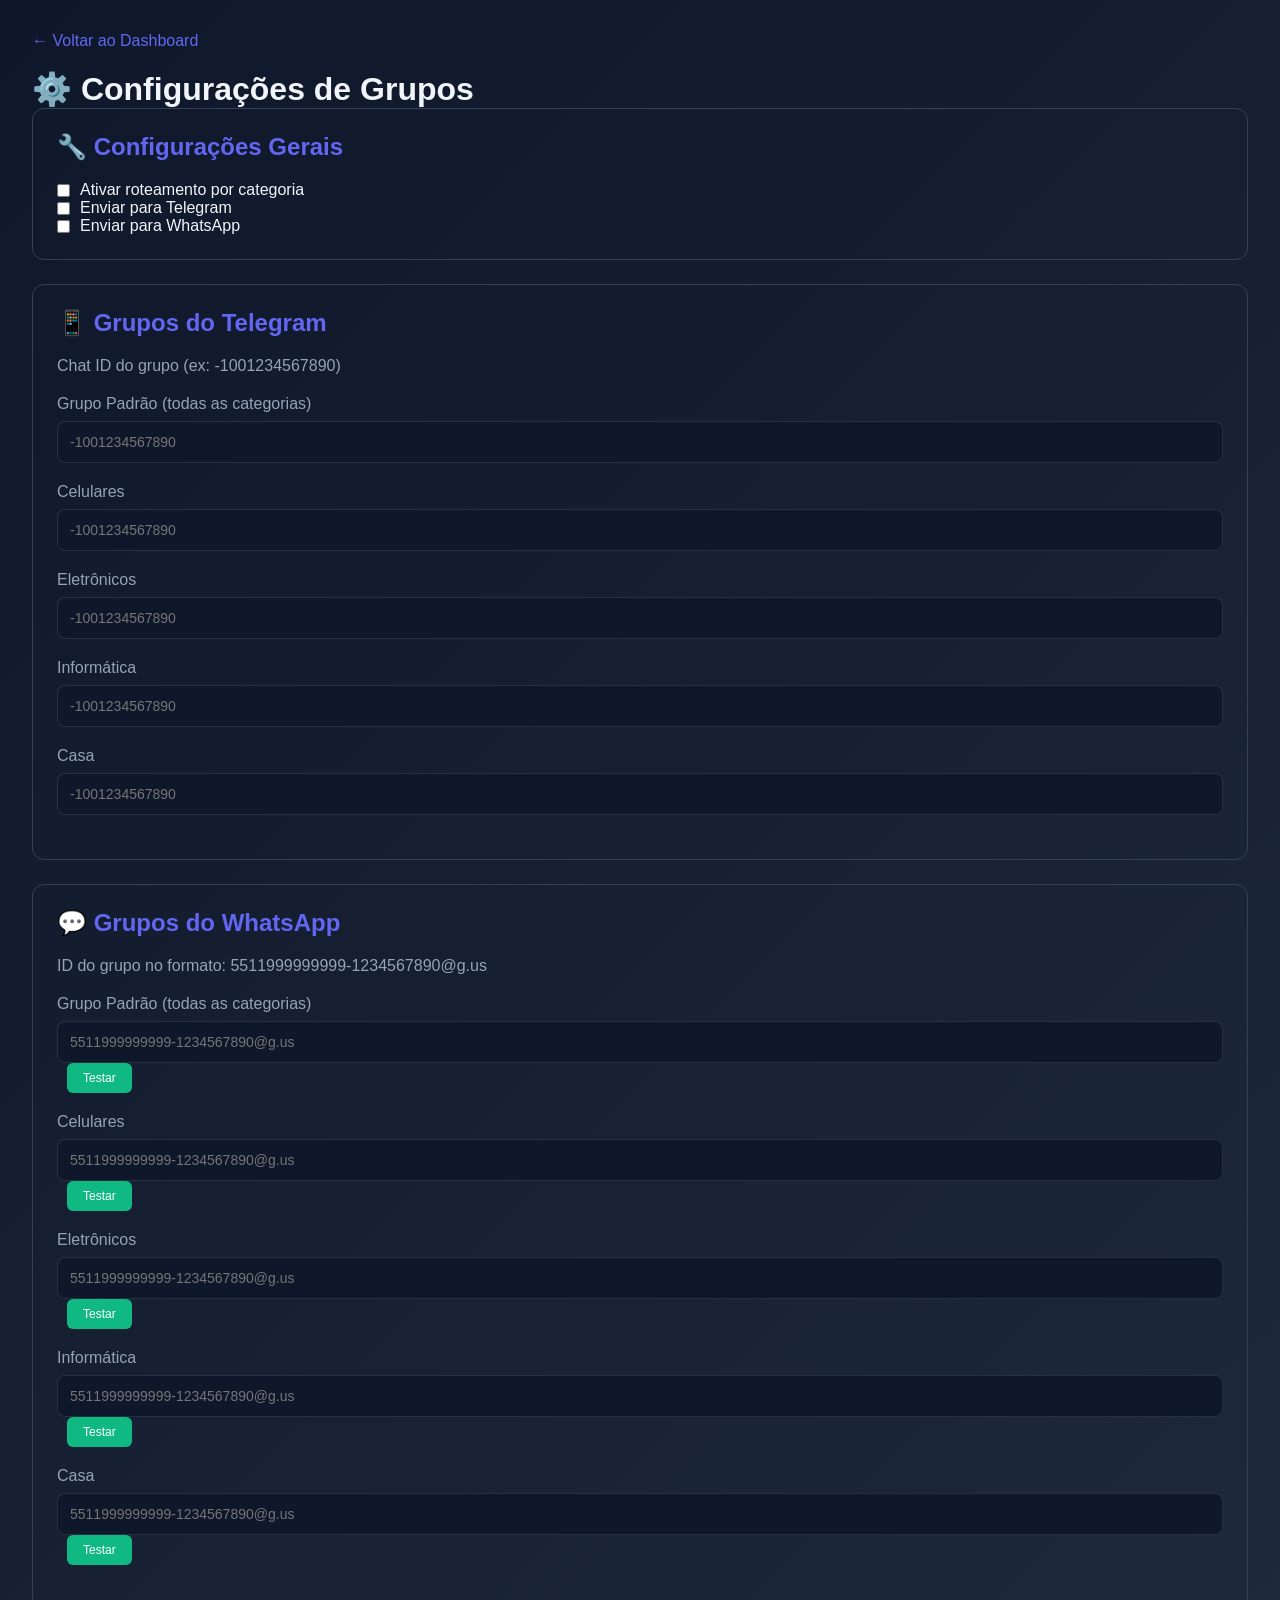
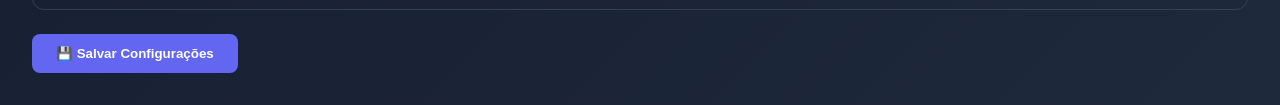
==== dashboard/config.html @ 157dcb71 "feat: Introduce web dashboard and WhatsApp integration with new API, database models, and services, " ====
<!DOCTYPE html>
<html lang="pt-BR">
<head>
    <meta charset="UTF-8">
    <meta name="viewport" content="width=device-width, initial-scale=1.0">
    <title>Configurações - PromoBot</title>
    <link rel="stylesheet" href="style.css">
    <style>
        .config-section {
            background: var(--card-bg);
            border-radius: 12px;
            padding: 24px;
            margin-bottom: 24px;
        }
        
        .config-section h2 {
            color: var(--primary);
            margin-bottom: 20px;
            font-size: 1.5rem;
        }
        
        .form-group {
            margin-bottom: 20px;
        }
        
        .form-group label {
            display: block;
            margin-bottom: 8px;
            color: var(--text-secondary);
            font-weight: 500;
        }
        
        .form-group input {
            width: 100%;
            padding: 12px;
            background: var(--bg-dark);
            border: 1px solid rgba(255,255,255,0.1);
            border-radius: 8px;
            color: var(--text-primary);
            font-size: 14px;
        }
        
        .form-group input:focus {
            outline: none;
            border-color: var(--primary);
        }
        
        .checkbox-group {
            display: flex;
            align-items: center;
            gap: 10px;
        }
        
        .checkbox-group input[type="checkbox"] {
            width: auto;
        }
        
        .btn-save {
            background: var(--primary);
            color: white;
            padding: 12px 24px;
            border: none;
            border-radius: 8px;
            cursor: pointer;
            font-weight: 600;
            transition: all 0.3s;
        }
        
        .btn-save:hover {
            transform: translateY(-2px);
            box-shadow: 0 4px 12px rgba(255,107,53,0.3);
        }
        
        .btn-test {
            background: var(--success);
            color: white;
            padding: 8px 16px;
            border: none;
            border-radius: 6px;
            cursor: pointer;
            font-size: 12px;
            margin-left: 10px;
        }
        
        .back-link {
            display: inline-block;
            margin-bottom: 20px;
            color: var(--primary);
            text-decoration: none;
        }
        
        .back-link:hover {
            text-decoration: underline;
        }
    </style>
</head>
<body>
    <div class="container">
        <a href="index.html" class="back-link">← Voltar ao Dashboard</a>
        
        <h1>⚙️ Configurações de Grupos</h1>
        
        <div class="config-section">
            <h2>🔧 Configurações Gerais</h2>
            
            <div class="checkbox-group">
                <input type="checkbox" id="routing-enabled">
                <label for="routing-enabled">Ativar roteamento por categoria</label>
            </div>
            
            <div class="checkbox-group">
                <input type="checkbox" id="send-telegram">
                <label for="send-telegram">Enviar para Telegram</label>
            </div>
            
            <div class="checkbox-group">
                <input type="checkbox" id="send-whatsapp">
                <label for="send-whatsapp">Enviar para WhatsApp</label>
            </div>
        </div>
        
        <div class="config-section">
            <h2>📱 Grupos do Telegram</h2>
            <p style="color: var(--text-secondary); margin-bottom: 20px;">
                Chat ID do grupo (ex: -1001234567890)
            </p>
            
            <div class="form-group">
                <label>Grupo Padrão (todas as categorias)</label>
                <input type="text" id="telegram-default" placeholder="-1001234567890">
            </div>
            
            <div class="form-group">
                <label>Celulares</label>
                <input type="text" id="telegram-celulares" placeholder="-1001234567890">
            </div>
            
            <div class="form-group">
                <label>Eletrônicos</label>
                <input type="text" id="telegram-eletronicos" placeholder="-1001234567890">
            </div>
            
            <div class="form-group">
                <label>Informática</label>
                <input type="text" id="telegram-informatica" placeholder="-1001234567890">
            </div>
            
            <div class="form-group">
                <label>Casa</label>
                <input type="text" id="telegram-casa" placeholder="-1001234567890">
            </div>
        </div>
        
        <div class="config-section">
            <h2>💬 Grupos do WhatsApp</h2>
            <p style="color: var(--text-secondary); margin-bottom: 20px;">
                ID do grupo no formato: 5511999999999-1234567890@g.us
            </p>
            
            <div class="form-group">
                <label>Grupo Padrão (todas as categorias)</label>
                <input type="text" id="whatsapp-default" placeholder="5511999999999-1234567890@g.us">
                <button class="btn-test" onclick="testWhatsApp('default')">Testar</button>
            </div>
            
            <div class="form-group">
                <label>Celulares</label>
                <input type="text" id="whatsapp-celulares" placeholder="5511999999999-1234567890@g.us">
                <button class="btn-test" onclick="testWhatsApp('celulares')">Testar</button>
            </div>
            
            <div class="form-group">
                <label>Eletrônicos</label>
                <input type="text" id="whatsapp-eletronicos" placeholder="5511999999999-1234567890@g.us">
                <button class="btn-test" onclick="testWhatsApp('eletronicos')">Testar</button>
            </div>
            
            <div class="form-group">
                <label>Informática</label>
                <input type="text" id="whatsapp-informatica" placeholder="5511999999999-1234567890@g.us">
                <button class="btn-test" onclick="testWhatsApp('informatica')">Testar</button>
            </div>
            
            <div class="form-group">
                <label>Casa</label>
                <input type="text" id="whatsapp-casa" placeholder="5511999999999-1234567890@g.us">
                <button class="btn-test" onclick="testWhatsApp('casa')">Testar</button>
            </div>
        </div>
        
        <button class="btn-save" onclick="saveConfig()">💾 Salvar Configurações</button>
    </div>
    
    <script src="config.js"></script>
</body>
</html>
---- dashboard/style.css ----
* {
    margin: 0;
    padding: 0;
    box-sizing: border-box;
}

:root {
    --primary: #6366f1;
    --primary-dark: #4f46e5;
    --success: #10b981;
    --warning: #f59e0b;
    --danger: #ef4444;
    --bg-dark: #0f172a;
    --bg-card: #1e293b;
    --text-primary: #f1f5f9;
    --text-secondary: #94a3b8;
    --border: #334155;
}

body {
    font-family: 'Inter', -apple-system, BlinkMacSystemFont, 'Segoe UI', sans-serif;
    background: linear-gradient(135deg, #0f172a 0%, #1e293b 100%);
    color: var(--text-primary);
    min-height: 100vh;
    padding: 2rem;
}

.container {
    max-width: 1400px;
    margin: 0 auto;
}

header {
    text-align: center;
    margin-bottom: 3rem;
    animation: fadeInDown 0.6s ease;
}

header h1 {
    font-size: 3rem;
    background: linear-gradient(135deg, var(--primary), var(--success));
    -webkit-background-clip: text;
    -webkit-text-fill-color: transparent;
    margin-bottom: 0.5rem;
}

.subtitle {
    color: var(--text-secondary);
    font-size: 1.1rem;
}

.stats-grid {
    display: grid;
    grid-template-columns: repeat(auto-fit, minmax(250px, 1fr));
    gap: 1.5rem;
    margin-bottom: 3rem;
}

.stat-card {
    background: var(--bg-card);
    border: 1px solid var(--border);
    border-radius: 1rem;
    padding: 1.5rem;
    display: flex;
    align-items: center;
    gap: 1rem;
    transition: all 0.3s ease;
    animation: fadeInUp 0.6s ease;
}

.stat-card:hover {
    transform: translateY(-5px);
    box-shadow: 0 10px 30px rgba(99, 102, 241, 0.2);
    border-color: var(--primary);
}

.stat-icon {
    font-size: 3rem;
    filter: drop-shadow(0 0 10px rgba(99, 102, 241, 0.5));
}

.stat-content h3 {
    font-size: 2rem;
    color: var(--primary);
    margin-bottom: 0.25rem;
}

.stat-content p {
    color: var(--text-secondary);
    font-size: 0.9rem;
}

.deals-section,
.config-section {
    background: var(--bg-card);
    border: 1px solid var(--border);
    border-radius: 1rem;
    padding: 2rem;
    margin-bottom: 2rem;
    animation: fadeInUp 0.8s ease;
}

.section-header {
    display: flex;
    justify-content: space-between;
    align-items: center;
    margin-bottom: 1.5rem;
}


.store-bar {
    display: flex;
    gap: 1rem;
    margin-bottom: 1.5rem;
    justify-content: center;
}

.store-btn {
    background: var(--bg-card);
    border: 2px solid var(--border);
    color: var(--text-primary);
    padding: 0.75rem 1.5rem;
    border-radius: 0.75rem;
    cursor: pointer;
    font-size: 1rem;
    font-weight: 600;
    transition: all 0.3s ease;
    display: flex;
    align-items: center;
    gap: 0.5rem;
}

.store-btn:hover {
    border-color: var(--primary);
    transform: translateY(-2px);
}

.store-btn.active {
    background: var(--primary);
    color: white;
    border-color: var(--primary);
    box-shadow: 0 4px 15px rgba(99, 102, 241, 0.4);
}

.categories-bar {
    display: flex;
    gap: 0.75rem;
    margin-bottom: 2rem;
    overflow-x: auto;
    padding-bottom: 0.5rem;
}

.category-btn {
    background: var(--bg-dark);
    border: 1px solid var(--border);
    color: var(--text-secondary);
    padding: 0.5rem 1.25rem;
    border-radius: 2rem;
    cursor: pointer;
    white-space: nowrap;
    transition: all 0.3s ease;
    font-weight: 500;
}

.category-btn:hover {
    border-color: var(--primary);
    color: var(--text-primary);
}

.category-btn.active {
    background: var(--primary);
    color: white;
    border-color: var(--primary);
    box-shadow: 0 4px 12px rgba(99, 102, 241, 0.3);
}

.btn-refresh {
    background: var(--primary);
    color: white;
    border: none;
    padding: 0.75rem 1.5rem;
    border-radius: 0.5rem;
    cursor: pointer;
    font-size: 1rem;
    transition: all 0.3s ease;
}

.btn-refresh:hover {
    background: var(--primary-dark);
    transform: scale(1.05);
}

.deals-list {
    display: grid;
    gap: 1rem;
}

.deal-card {
    background: var(--bg-dark);
    border: 1px solid var(--border);
    border-radius: 0.75rem;
    padding: 1.5rem;
    display: grid;
    grid-template-columns: 100px 1fr auto;
    gap: 1.5rem;
    align-items: center;
    transition: all 0.3s ease;
}

.deal-card:hover {
    border-color: var(--primary);
    transform: translateX(5px);
}

.deal-image {
    width: 100px;
    height: 100px;
    object-fit: cover;
    border-radius: 0.5rem;
    background: var(--bg-card);
}

.deal-info h3 {
    font-size: 1.1rem;
    margin-bottom: 0.5rem;
    color: var(--text-primary);
}

.deal-prices {
    display: flex;
    gap: 1rem;
    align-items: center;
    margin-bottom: 0.5rem;
}

.old-price {
    text-decoration: line-through;
    color: var(--text-secondary);
    font-size: 0.9rem;
}

.new-price {
    color: var(--success);
    font-size: 1.3rem;
    font-weight: bold;
}

.discount-badge {
    background: var(--success);
    color: white;
    padding: 0.25rem 0.75rem;
    border-radius: 2rem;
    font-size: 0.85rem;
    font-weight: bold;
}

.deal-meta {
    color: var(--text-secondary);
    font-size: 0.85rem;
    margin-bottom: 0.75rem;
}

.deal-status {
    display: flex;
    gap: 0.5rem;
    flex-wrap: wrap;
}

.status-badge {
    padding: 0.35rem 0.75rem;
    border-radius: 1rem;
    font-size: 0.75rem;
    font-weight: 600;
    display: inline-flex;
    align-items: center;
    gap: 0.25rem;
}

.telegram-sent {
    background: var(--success);
    color: white;
}

.telegram-not-sent {
    background: var(--warning);
    color: white;
}

.affiliate-yes {
    background: var(--primary);
    color: white;
}

.affiliate-no {
    background: var(--border);
    color: var(--text-secondary);
}

.deal-actions {
    display: flex;
    flex-direction: column;
    gap: 0.5rem;
}

.btn-link {
    background: var(--primary);
    color: white;
    text-decoration: none;
    padding: 0.75rem 1.5rem;
    border-radius: 0.5rem;
    text-align: center;
    transition: all 0.3s ease;
    font-weight: 500;
}

.btn-link:hover {
    background: var(--primary-dark);
    transform: scale(1.05);
}

.btn-copy {
    background: var(--bg-dark);
    color: var(--text-primary);
    border: 1px solid var(--border);
    padding: 0.75rem 1.5rem;
    border-radius: 0.5rem;
    text-align: center;
    cursor: pointer;
    transition: all 0.3s ease;
    font-weight: 500;
    font-size: 0.9rem;
}

.btn-copy:hover {
    background: var(--border);
    border-color: var(--primary);
    transform: scale(1.05);
}

.copy-notification {
    position: fixed;
    bottom: 2rem;
    right: 2rem;
    background: var(--success);
    color: white;
    padding: 1rem 2rem;
    border-radius: 0.5rem;
    font-weight: 600;
    box-shadow: 0 10px 30px rgba(0, 0, 0, 0.3);
    animation: slideInUp 0.3s ease;
    z-index: 1000;
}

@keyframes slideInUp {
    from {
        opacity: 0;
        transform: translateY(20px);
    }

    to {
        opacity: 1;
        transform: translateY(0);
    }
}

.config-grid {
    display: grid;
    grid-template-columns: repeat(auto-fit, minmax(300px, 1fr));
    gap: 1.5rem;
}

.config-item {
    display: flex;
    justify-content: space-between;
    align-items: center;
    padding: 1rem;
    background: var(--bg-dark);
    border-radius: 0.5rem;
}

.config-label {
    font-weight: 500;
}

.badge {
    padding: 0.5rem 1rem;
    border-radius: 2rem;
    font-size: 0.85rem;
    font-weight: 600;
}

.badge.success {
    background: var(--success);
    color: white;
}

.badge.warning {
    background: var(--warning);
    color: white;
}

.badge.danger {
    background: var(--danger);
    color: white;
}

.loading {
    text-align: center;
    padding: 3rem;
    color: var(--text-secondary);
    font-size: 1.1rem;
}

@keyframes fadeInDown {
    from {
        opacity: 0;
        transform: translateY(-20px);
    }

    to {
        opacity: 1;
        transform: translateY(0);
    }
}

@keyframes fadeInUp {
    from {
        opacity: 0;
        transform: translateY(20px);
    }

    to {
        opacity: 1;
        transform: translateY(0);
    }
}

@media (max-width: 768px) {
    .deal-card {
        grid-template-columns: 1fr;
    }

    .deal-image {
        width: 100%;
        height: 200px;
    }
}

.category-tag {
    display: inline-block;
    background: var(--bg-card);
    border: 1px solid var(--border);
    padding: 2px 8px;
    border-radius: 4px;
    margin-right: 10px;
    font-size: 0.8rem;
    color: var(--text-primary);
}

/* Header Controls */
.main-header {
    display: flex;
    justify-content: space-between;
    align-items: center;
    margin-bottom: 2rem;
    padding-bottom: 1rem;
    border-bottom: 1px solid rgba(255, 255, 255, 0.1);
}

.header-controls {
    display: flex;
    gap: 1.5rem;
    align-items: center;
}

.control-group {
    display: flex;
    align-items: center;
    gap: 0.5rem;
    background: rgba(255, 255, 255, 0.05);
    padding: 0.5rem 1rem;
    border-radius: 8px;
}

.time-input {
    width: 60px;
    padding: 4px 8px;
    background: rgba(0, 0, 0, 0.3);
    border: 1px solid rgba(255, 255, 255, 0.1);
    border-radius: 4px;
    color: var(--text-primary);
    text-align: center;
    font-weight: bold;
}

.btn-icon {
    background: none;
    border: none;
    cursor: pointer;
    font-size: 1.2rem;
    padding: 4px;
    transition: transform 0.2s;
}

.btn-icon:hover {
    transform: scale(1.1);
}

.btn-action-header {
    background: linear-gradient(135deg, #FF9900 0%, #FF5500 100%);
    color: white;
    border: none;
    padding: 0.6rem 1.2rem;
    border-radius: 8px;
    cursor: pointer;
    font-weight: 600;
    transition: all 0.3s ease;
    box-shadow: 0 4px 15px rgba(255, 153, 0, 0.3);
}

.btn-action-header:hover {
    transform: translateY(-2px);
    box-shadow: 0 6px 20px rgba(255, 153, 0, 0.4);
}

@media (max-width: 768px) {
    .main-header {
        flex-direction: column;
        gap: 1rem;
        text-align: center;
    }

    .header-controls {
        flex-direction: column;
        width: 100%;
    }
}

.btn-danger {
    background: linear-gradient(135deg, #FF416C 0%, #FF4B2B 100%);
    color: white;
    border: none;
    padding: 0.6rem 1rem;
    border-radius: 8px;
    cursor: pointer;
    font-weight: 600;
    font-size: 1.2rem;
    transition: all 0.3s ease;
    box-shadow: 0 4px 15px rgba(255, 65, 108, 0.3);
}

.btn-danger:hover {
    transform: translateY(-2px);
    box-shadow: 0 6px 20px rgba(255, 65, 108, 0.4);
}
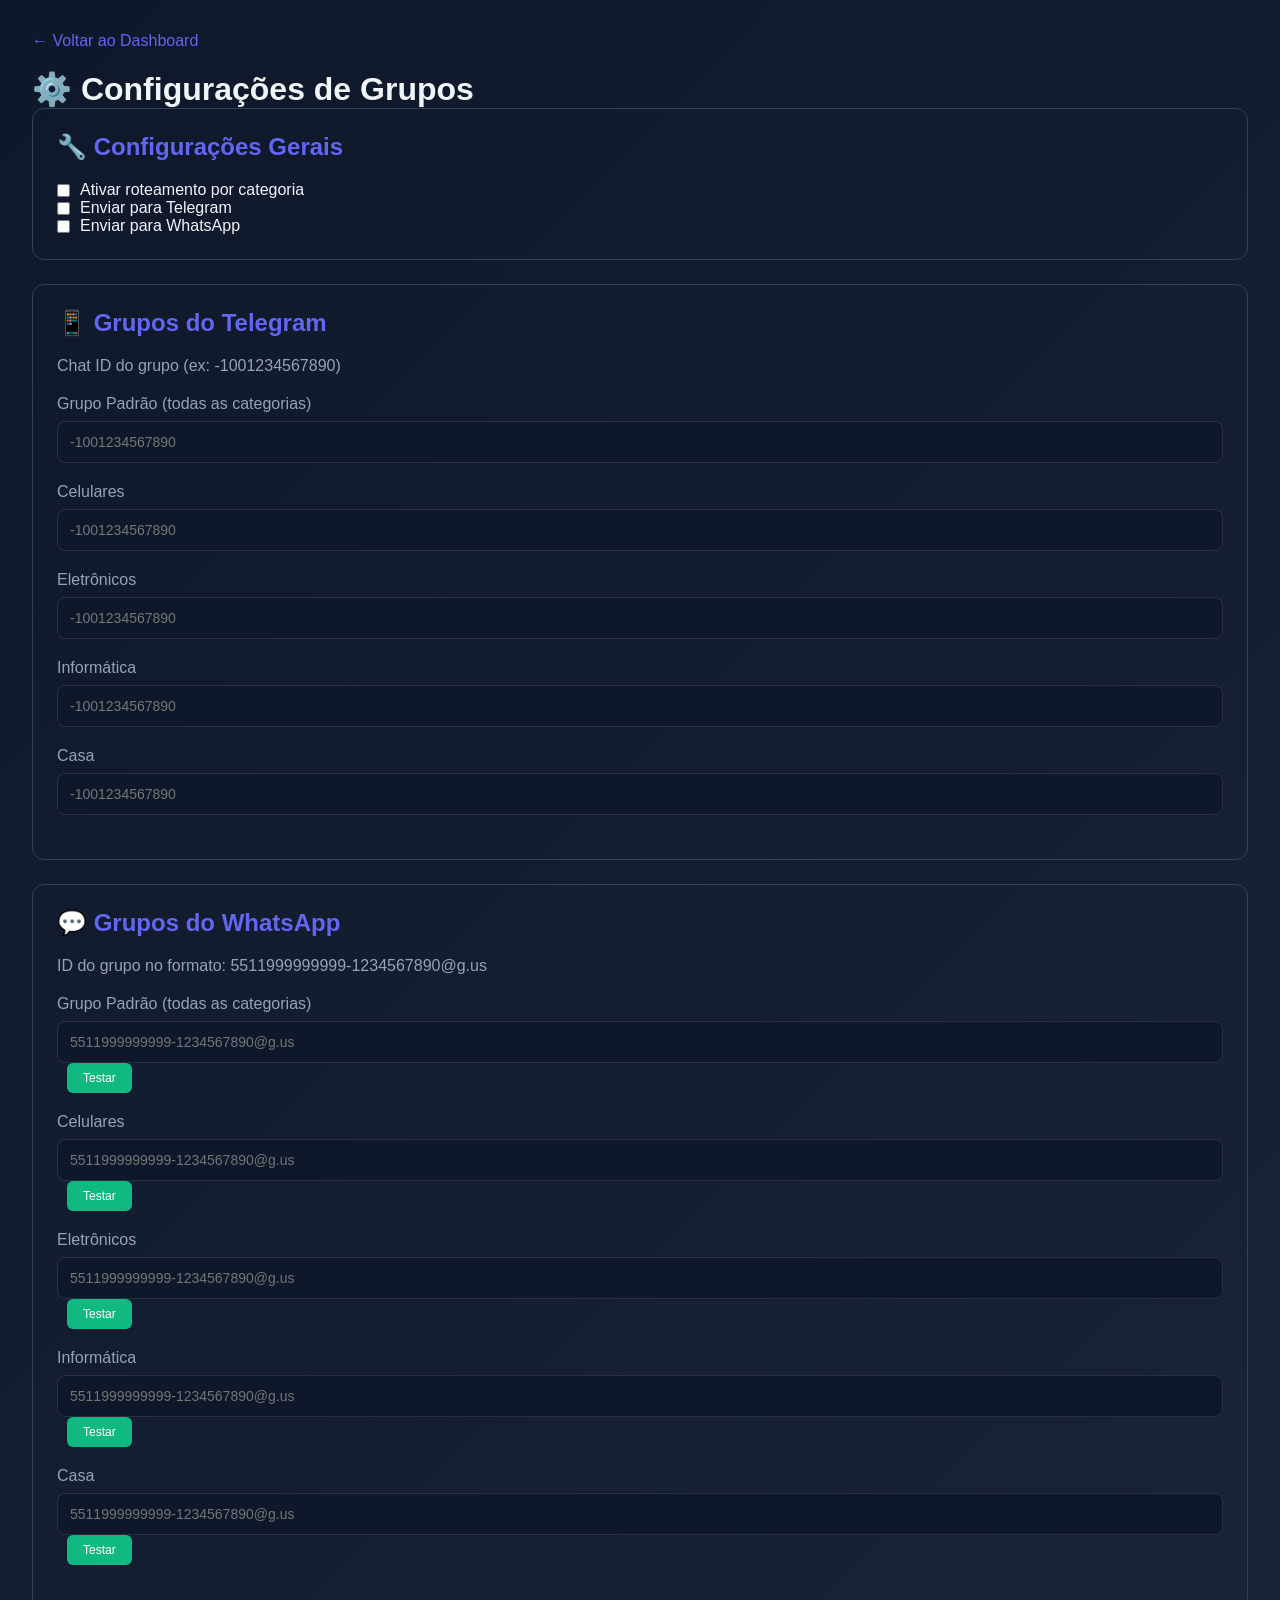
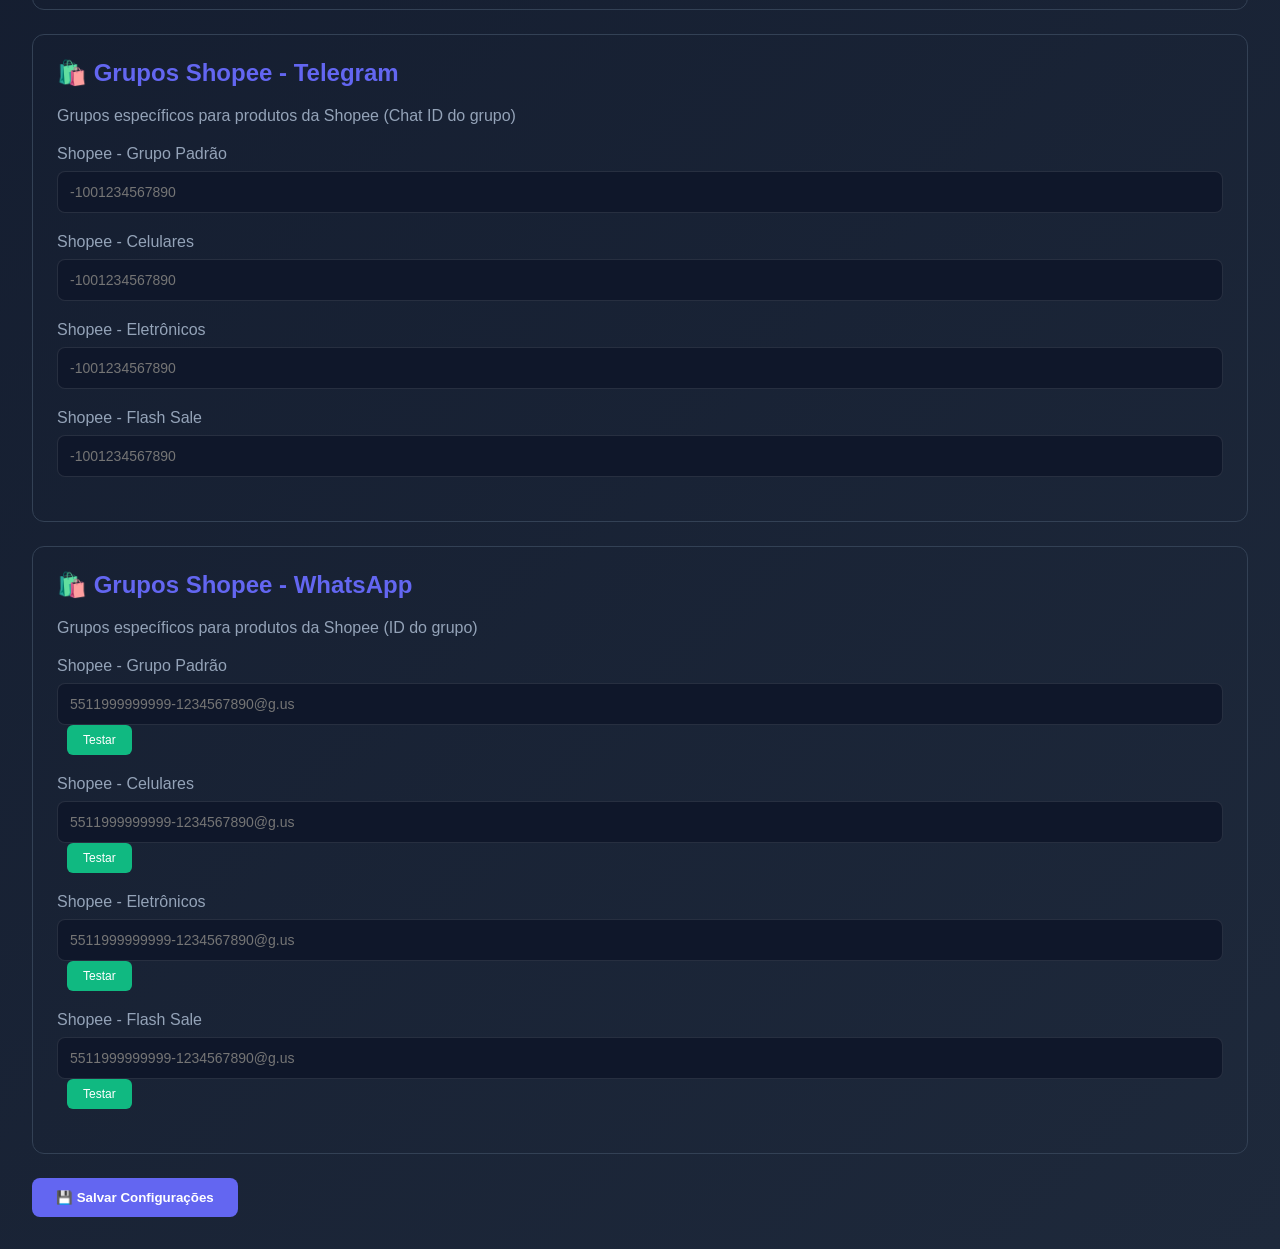
==== commit a732b881: "feat: Introduce Shopee integration, refactor deal processing into a new main orchestrator, and add d" ====
--- a/dashboard/config.html
+++ b/dashboard/config.html
@@ -1,5 +1,6 @@
 <!DOCTYPE html>
 <html lang="pt-BR">
+
 <head>
     <meta charset="UTF-8">
     <meta name="viewport" content="width=device-width, initial-scale=1.0">
@@ -12,49 +13,49 @@
             padding: 24px;
             margin-bottom: 24px;
         }
-        
+
         .config-section h2 {
             color: var(--primary);
             margin-bottom: 20px;
             font-size: 1.5rem;
         }
-        
+
         .form-group {
             margin-bottom: 20px;
         }
-        
+
         .form-group label {
             display: block;
             margin-bottom: 8px;
             color: var(--text-secondary);
             font-weight: 500;
         }
-        
+
         .form-group input {
             width: 100%;
             padding: 12px;
             background: var(--bg-dark);
-            border: 1px solid rgba(255,255,255,0.1);
+            border: 1px solid rgba(255, 255, 255, 0.1);
             border-radius: 8px;
             color: var(--text-primary);
             font-size: 14px;
         }
-        
+
         .form-group input:focus {
             outline: none;
             border-color: var(--primary);
         }
-        
+
         .checkbox-group {
             display: flex;
             align-items: center;
             gap: 10px;
         }
-        
+
         .checkbox-group input[type="checkbox"] {
             width: auto;
         }
-        
+
         .btn-save {
             background: var(--primary);
             color: white;
@@ -65,12 +66,12 @@
             font-weight: 600;
             transition: all 0.3s;
         }
-        
+
         .btn-save:hover {
             transform: translateY(-2px);
-            box-shadow: 0 4px 12px rgba(255,107,53,0.3);
-        }
-        
+            box-shadow: 0 4px 12px rgba(255, 107, 53, 0.3);
+        }
+
         .btn-test {
             background: var(--success);
             color: white;
@@ -81,116 +82,177 @@
             font-size: 12px;
             margin-left: 10px;
         }
-        
+
         .back-link {
             display: inline-block;
             margin-bottom: 20px;
             color: var(--primary);
             text-decoration: none;
         }
-        
+
         .back-link:hover {
             text-decoration: underline;
         }
     </style>
 </head>
+
 <body>
     <div class="container">
         <a href="index.html" class="back-link">← Voltar ao Dashboard</a>
-        
+
         <h1>⚙️ Configurações de Grupos</h1>
-        
+
         <div class="config-section">
             <h2>🔧 Configurações Gerais</h2>
-            
+
             <div class="checkbox-group">
                 <input type="checkbox" id="routing-enabled">
                 <label for="routing-enabled">Ativar roteamento por categoria</label>
             </div>
-            
+
             <div class="checkbox-group">
                 <input type="checkbox" id="send-telegram">
                 <label for="send-telegram">Enviar para Telegram</label>
             </div>
-            
+
             <div class="checkbox-group">
                 <input type="checkbox" id="send-whatsapp">
                 <label for="send-whatsapp">Enviar para WhatsApp</label>
             </div>
         </div>
-        
+
         <div class="config-section">
             <h2>📱 Grupos do Telegram</h2>
             <p style="color: var(--text-secondary); margin-bottom: 20px;">
                 Chat ID do grupo (ex: -1001234567890)
             </p>
-            
+
             <div class="form-group">
                 <label>Grupo Padrão (todas as categorias)</label>
                 <input type="text" id="telegram-default" placeholder="-1001234567890">
             </div>
-            
+
             <div class="form-group">
                 <label>Celulares</label>
                 <input type="text" id="telegram-celulares" placeholder="-1001234567890">
             </div>
-            
+
             <div class="form-group">
                 <label>Eletrônicos</label>
                 <input type="text" id="telegram-eletronicos" placeholder="-1001234567890">
             </div>
-            
+
             <div class="form-group">
                 <label>Informática</label>
                 <input type="text" id="telegram-informatica" placeholder="-1001234567890">
             </div>
-            
+
             <div class="form-group">
                 <label>Casa</label>
                 <input type="text" id="telegram-casa" placeholder="-1001234567890">
             </div>
         </div>
-        
+
         <div class="config-section">
             <h2>💬 Grupos do WhatsApp</h2>
             <p style="color: var(--text-secondary); margin-bottom: 20px;">
                 ID do grupo no formato: 5511999999999-1234567890@g.us
             </p>
-            
+
             <div class="form-group">
                 <label>Grupo Padrão (todas as categorias)</label>
                 <input type="text" id="whatsapp-default" placeholder="5511999999999-1234567890@g.us">
                 <button class="btn-test" onclick="testWhatsApp('default')">Testar</button>
             </div>
-            
+
             <div class="form-group">
                 <label>Celulares</label>
                 <input type="text" id="whatsapp-celulares" placeholder="5511999999999-1234567890@g.us">
                 <button class="btn-test" onclick="testWhatsApp('celulares')">Testar</button>
             </div>
-            
+
             <div class="form-group">
                 <label>Eletrônicos</label>
                 <input type="text" id="whatsapp-eletronicos" placeholder="5511999999999-1234567890@g.us">
                 <button class="btn-test" onclick="testWhatsApp('eletronicos')">Testar</button>
             </div>
-            
+
             <div class="form-group">
                 <label>Informática</label>
                 <input type="text" id="whatsapp-informatica" placeholder="5511999999999-1234567890@g.us">
                 <button class="btn-test" onclick="testWhatsApp('informatica')">Testar</button>
             </div>
-            
+
             <div class="form-group">
                 <label>Casa</label>
                 <input type="text" id="whatsapp-casa" placeholder="5511999999999-1234567890@g.us">
                 <button class="btn-test" onclick="testWhatsApp('casa')">Testar</button>
             </div>
         </div>
-        
+
+        <!-- Shopee Specific Groups -->
+        <div class="config-section">
+            <h2>🛍️ Grupos Shopee - Telegram</h2>
+            <p style="color: var(--text-secondary); margin-bottom: 20px;">
+                Grupos específicos para produtos da Shopee (Chat ID do grupo)
+            </p>
+
+            <div class="form-group">
+                <label>Shopee - Grupo Padrão</label>
+                <input type="text" id="telegram-shopee-default" placeholder="-1001234567890">
+            </div>
+
+            <div class="form-group">
+                <label>Shopee - Celulares</label>
+                <input type="text" id="telegram-shopee-celulares" placeholder="-1001234567890">
+            </div>
+
+            <div class="form-group">
+                <label>Shopee - Eletrônicos</label>
+                <input type="text" id="telegram-shopee-eletronicos" placeholder="-1001234567890">
+            </div>
+
+            <div class="form-group">
+                <label>Shopee - Flash Sale</label>
+                <input type="text" id="telegram-shopee-flashsale" placeholder="-1001234567890">
+            </div>
+        </div>
+
+        <div class="config-section">
+            <h2>🛍️ Grupos Shopee - WhatsApp</h2>
+            <p style="color: var(--text-secondary); margin-bottom: 20px;">
+                Grupos específicos para produtos da Shopee (ID do grupo)
+            </p>
+
+            <div class="form-group">
+                <label>Shopee - Grupo Padrão</label>
+                <input type="text" id="whatsapp-shopee-default" placeholder="5511999999999-1234567890@g.us">
+                <button class="btn-test" onclick="testWhatsApp('shopee-default')">Testar</button>
+            </div>
+
+            <div class="form-group">
+                <label>Shopee - Celulares</label>
+                <input type="text" id="whatsapp-shopee-celulares" placeholder="5511999999999-1234567890@g.us">
+                <button class="btn-test" onclick="testWhatsApp('shopee-celulares')">Testar</button>
+            </div>
+
+            <div class="form-group">
+                <label>Shopee - Eletrônicos</label>
+                <input type="text" id="whatsapp-shopee-eletronicos" placeholder="5511999999999-1234567890@g.us">
+                <button class="btn-test" onclick="testWhatsApp('shopee-eletronicos')">Testar</button>
+            </div>
+
+            <div class="form-group">
+                <label>Shopee - Flash Sale</label>
+                <input type="text" id="whatsapp-shopee-flashsale" placeholder="5511999999999-1234567890@g.us">
+                <button class="btn-test" onclick="testWhatsApp('shopee-flashsale')">Testar</button>
+            </div>
+        </div>
+
         <button class="btn-save" onclick="saveConfig()">💾 Salvar Configurações</button>
     </div>
-    
+
     <script src="config.js"></script>
 </body>
-</html>
+
+</html>
